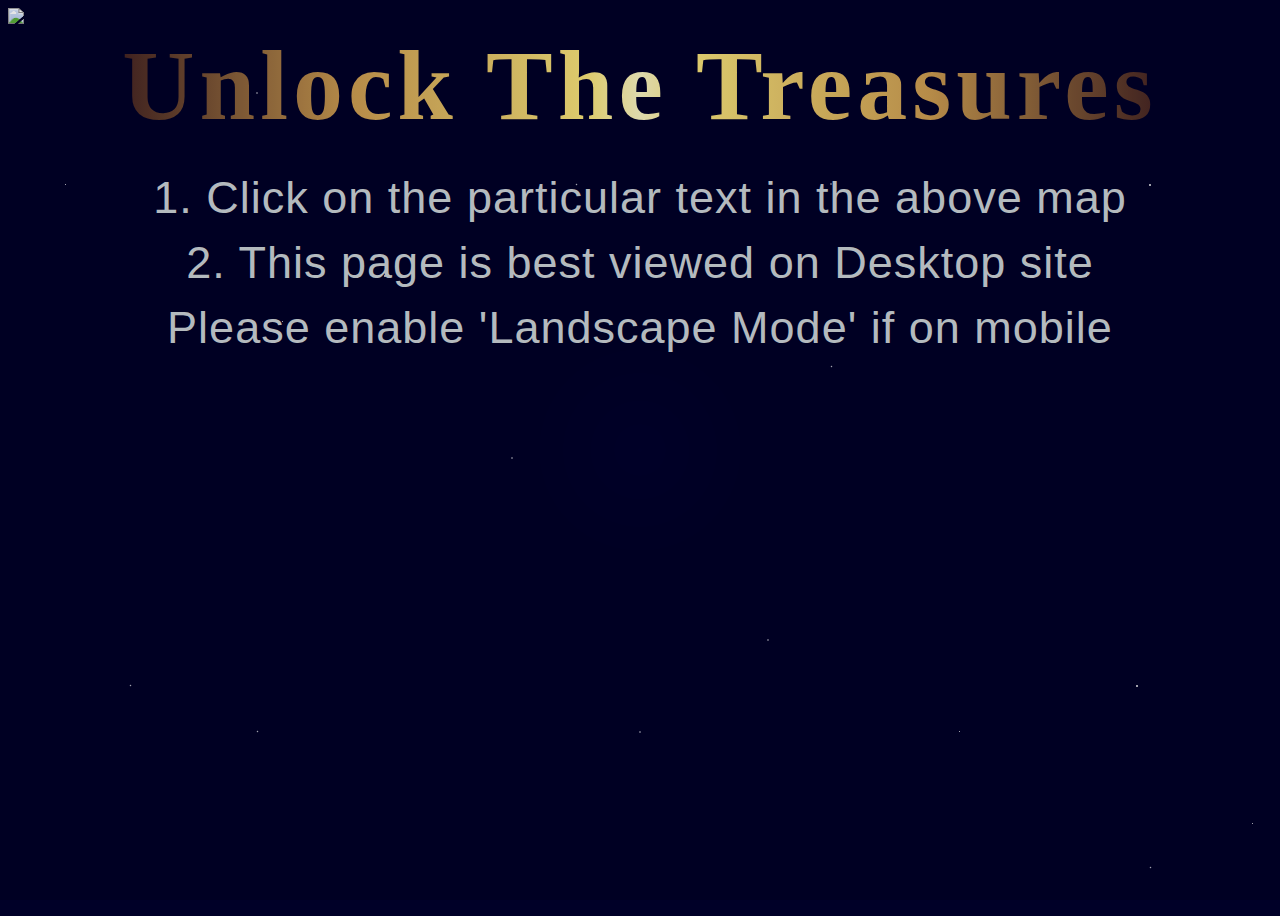
==== events.html @ f7889eab "Add files via upload" ====
<!doctype html>
<html>
<head>
<title>Chematoodlon Event Treasure Map</title>

<meta charset="utf-8">
<meta http-equiv="X-UA-Compatible" content="IE=edge">
<meta name="viewport" content="width=device-width, initial-scale=1">
<meta name="viewport" content="user-scalable=no, width=device-width, initial-scale=1.0">
<meta name="mobile-web-app-capable" content="yes">
<meta name="apple-mobile-web-app-capable" content="yes">

<link href="stylesheet1.css" rel="stylesheet" type="text/css">
<link href="events.css" rel="stylesheet" type="text/css">


</head>

 	<body style="overflow-x:hidden; scroll-behavior:smooth;">

	<img src="file:///C:/Users/manis/Desktop/Chematoodlon/Event%20Treasure%20Map.jpg"   usemap="#image-map" border="0" width="100%">

<map name="image-map">
    <area target="" alt="Cards 29" title="Cards 29" href="" coords="419,88,537,22" shape="rect">
    <area target="" alt="Chess" title="Chess" href="" coords="692,75,804,43" shape="rect">
    <area target="" alt="PUBG" title="PUBG" href="https://www.pubgmobile.com/en/event/pharaohx_suit/" coords="365,163,469,129" shape="rect">
    <area target="" alt="Monopoly" title="Monopoly" href="" coords="711,166,534,130" shape="rect">
    <area target="" alt="Ludo" title="Ludo" href="" coords="717,211,803,181" shape="rect">
    <area target="" alt="Open Canvas" title="Open Canvas" href="" coords="299,200,385,197,287,224,282,252,318,257,337,259,368,258,405,258,404,237,393,224,385,210,355,195,333,192,317,194" shape="poly">
    <area target="" alt="Plot Twists" title="Plot Twists" href="" coords="461,303,589,236" shape="rect">
    <area target="" alt="Binod" title="Binod" href="" coords="680,301,803,269" shape="rect">
    <area target="" alt="Quiz" title="Quiz" href="" coords="243,354,330,327" shape="rect">
    <area target="" alt="UNO" title="UNO" href="" coords="307,469,378,435" shape="rect">
    <area target="" alt="Scribble" title="Scribble" href="" coords="458,471,628,438" shape="rect">
    <area target="" alt="Cards Hearts" title="Cards Hearts" href="" coords="680,487,813,415" shape="rect">
    <area target="" alt="Mock Interviews" title="Mock Interviews" href="" coords="515,397,712,332" shape="rect">
</map>

<div style="text-align: center;">
    <span>Unlock The Treasures</span>
    <p>1. Click on the particular text in the above map</p>
    <p>2. This page is best viewed on Desktop site</p>
    <p>Please enable 'Landscape Mode' if on mobile</p>
</div>


	

<script src="http://ajax.googleapis.com/ajax/libs/jquery/1.11.0/jquery.min.js"></script>
<script type="text/javascript" src="imageMapResizer.min.js"></script>
<script type="text/javascript" src="events.js"></script>

<script type="text/javascript">
	$('map').imageMapResize();
	</script>


</body>
</html>
---- stylesheet1.css ----
body{
	overflow-x:hidden;
	scroll-behavior:smooth;	
}
html{
	scroll-behavior:smooth;
}

::-webkit-scrollbar {
    display: none;
}
---- events.css ----
@charset "utf-8";


html{
    margin:0; 
    padding: 0; 
}

body {
  background-color: #000028;
  min-height: 100vh;
  background-image: radial-gradient(circle, rgba(255, 255, 255, 0.7) 20%, transparent 30%), radial-gradient(circle, rgba(255, 255, 255, 0.7) 20%, transparent 30%), radial-gradient(circle, rgba(255, 255, 255, 0.7) 20%, transparent 30%), radial-gradient(circle, rgba(255, 255, 255, 0.7) 20%, transparent 30%), radial-gradient(circle, rgba(255, 255, 255, 0.7) 20%, transparent 30%), radial-gradient(circle, rgba(255, 255, 255, 0.7) 20%, transparent 30%), radial-gradient(circle, rgba(255, 255, 255, 0.7) 20%, transparent 30%), radial-gradient(circle, rgba(255, 255, 255, 0.7) 20%, transparent 30%), radial-gradient(circle, rgba(255, 255, 255, 0.7) 20%, transparent 30%), radial-gradient(circle, rgba(255, 255, 255, 0.7) 20%, transparent 30%), radial-gradient(circle, rgba(255, 255, 255, 0.7) 20%, transparent 30%), radial-gradient(circle, rgba(255, 255, 255, 0.7) 20%, transparent 30%), radial-gradient(circle, rgba(255, 255, 255, 0.7) 20%, transparent 30%), radial-gradient(circle, rgba(255, 255, 255, 0.7) 20%, transparent 30%), radial-gradient(circle, rgba(255, 255, 255, 0.7) 20%, transparent 30%), radial-gradient(circle, rgba(255, 255, 255, 0.7) 20%, transparent 30%), radial-gradient(circle, rgba(255, 255, 255, 0.7) 20%, transparent 30%), radial-gradient(circle, rgba(255, 255, 255, 0.7) 20%, transparent 30%);
  background-size: 4px 4px, 3px 3px, 5px 5px, 3px 3px, 6px 6px, 4px 4px, 5px 5px, 4px 4px, 6px 6px, 3px 3px, 5px 5px, 4px 4px, 3px 3px, 6px 6px, 5px 5px, 4px 4px, 5px 5px, 6px 6px;
  background-position: 20% 10%, 5% 20%, 10% 75%, 22% 35%, 30% 30%, 40% 50%, 45% 20%, 65% 20%, 85% 30%, 98% 90%, 20% 80%, 50% 80%, 75% 80%, 89% 75%, 90% 95%, 60% 70%, 65% 40%, 90% 20%;
  background-repeat: no-repeat;
  animation: twinkle ease-in 0.3s infinite;
}

@keyframes twinkle {
  to {
    background-image: radial-gradient(circle, rgba(255, 255, 255, 0.7) 20%, transparent 30%), radial-gradient(circle, #fff 20%, transparent 30%), radial-gradient(circle, rgba(255, 255, 255, 0.7) 20%, transparent 30%), radial-gradient(circle, rgba(255, 255, 255, 0.7) 20%, transparent 30%), radial-gradient(circle, #fff 20%, transparent 30%), radial-gradient(circle, rgba(255, 255, 255, 0.7) 20%, transparent 30%), radial-gradient(circle, rgba(255, 255, 255, 0.7) 20%, transparent 30%), radial-gradient(circle, #fff 20%, transparent 30%), radial-gradient(circle, rgba(255, 255, 255, 0.7) 20%, transparent 30%), radial-gradient(circle, #fff 20%, transparent 30%), radial-gradient(circle, rgba(255, 255, 255, 0.7) 20%, transparent 30%), radial-gradient(circle, #fff 20%, transparent 30%), radial-gradient(circle, rgba(255, 255, 255, 0.7) 20%, transparent 30%), radial-gradient(circle, rgba(255, 255, 255, 0.7) 20%, transparent 30%), radial-gradient(circle, #fff 20%, transparent 30%), radial-gradient(circle, rgba(255, 255, 255, 0.7) 20%, transparent 30%), radial-gradient(circle, #fff 20%, transparent 30%), radial-gradient(circle, #fff 20%, transparent 30%);
  }
}


  :root {
  cursor: none;
  --cursorX: 50vw;
  --cursorY: 50vh;
}
:root:before {
  content: '';
  display: block;
  width: 100%;
  height: 100%;
  position: fixed;
  pointer-events: none;
  background: radial-gradient(
    circle 10vmax at var(--cursorX) var(--cursorY),
    rgba(0,0,0,0) 0%,
    rgba(0,0,0,.1) 80%,
    rgba(0,0,0,.1) 100%
  )
}

span{
  
   transform: translate(-50%,-50%);
   top: 50%;
   left: 50%;
   font-family: 'Times New Roman',serif;
   letter-spacing: 5px;
   font-size: 100px;
   font-weight: bold;
   background-image: linear-gradient(
	to right,
	#462523 0,
       	#cb9b51 22%, 
	#f6e27a 45%,
	#f6f2c0 50%,
	#f6e27a 55%,
	#cb9b51 78%,
	#462523 100%
	);
   color:transparent;
   -webkit-background-clip:text;

}

p{
	text-align: center;
	color: #c9d0d4; 
	font-family: 'Helvetica Neue', sans-serif; 
	font-size: 45px; 
	font-weight: 100; 
	line-height: 20px; 
	letter-spacing: 1px; 
	
}

@media only screen and (max-width: 768px) {

span{
  
   transform: translate(-50%,-50%);
   top: 50%;
   left: 50%;
   font-family: 'Times New Roman',serif;
   letter-spacing: 1px;
   font-size: 40px;
   font-weight: bold;
   background-image: linear-gradient(
	to right,
	#462523 0,
       	#cb9b51 22%, 
	#f6e27a 45%,
	#f6f2c0 50%,
	#f6e27a 55%,
	#cb9b51 78%,
	#462523 100%
	);
   color:transparent;
   -webkit-background-clip:text;

}
p{
	text-align: center;
	color: #c9d0d4; 
	font-family: 'Helvetica Neue', sans-serif; 
	font-size: 20px; 
	font-weight: 200; 
	line-height: 20px; 
	letter-spacing: 1px; 
	
}




}
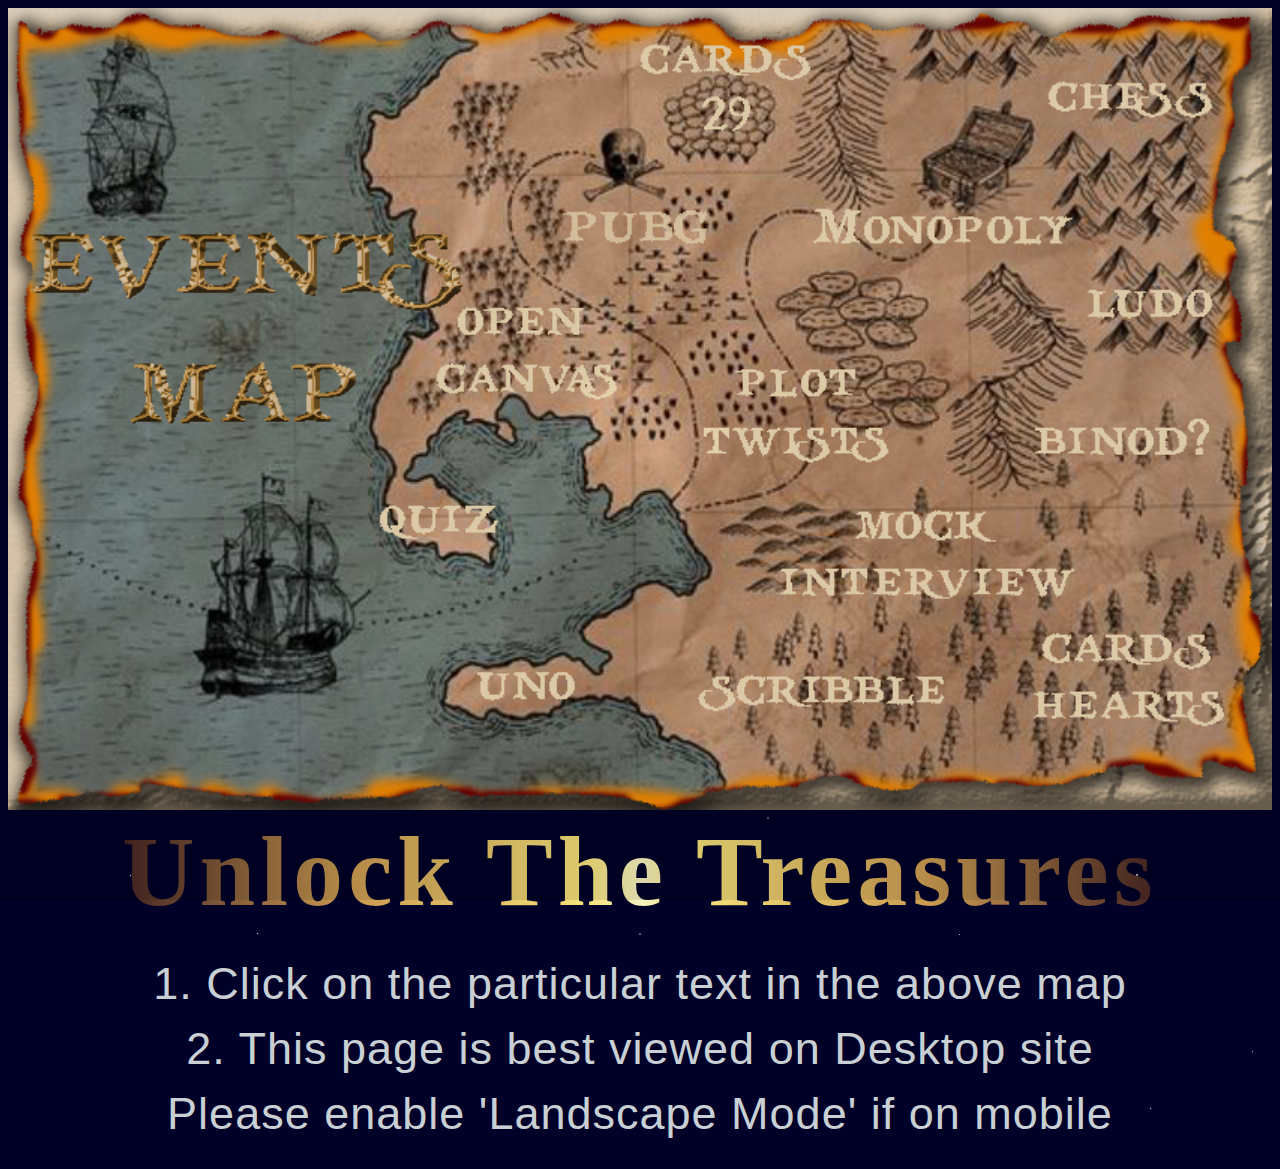
==== commit 9f829445: "Update events.html" ====
--- a/events.html
+++ b/events.html
@@ -18,7 +18,7 @@
 
  	<body style="overflow-x:hidden; scroll-behavior:smooth;">
 
-	<img src="file:///C:/Users/manis/Desktop/Chematoodlon/Event%20Treasure%20Map.jpg"   usemap="#image-map" border="0" width="100%">
+	<img src="Event Treasure Map.jpg"   usemap="#image-map" border="0" width="100%">
 
 <map name="image-map">
     <area target="" alt="Cards 29" title="Cards 29" href="" coords="419,88,537,22" shape="rect">
@@ -56,4 +56,4 @@
 
 
 </body>
-</html>+</html>
